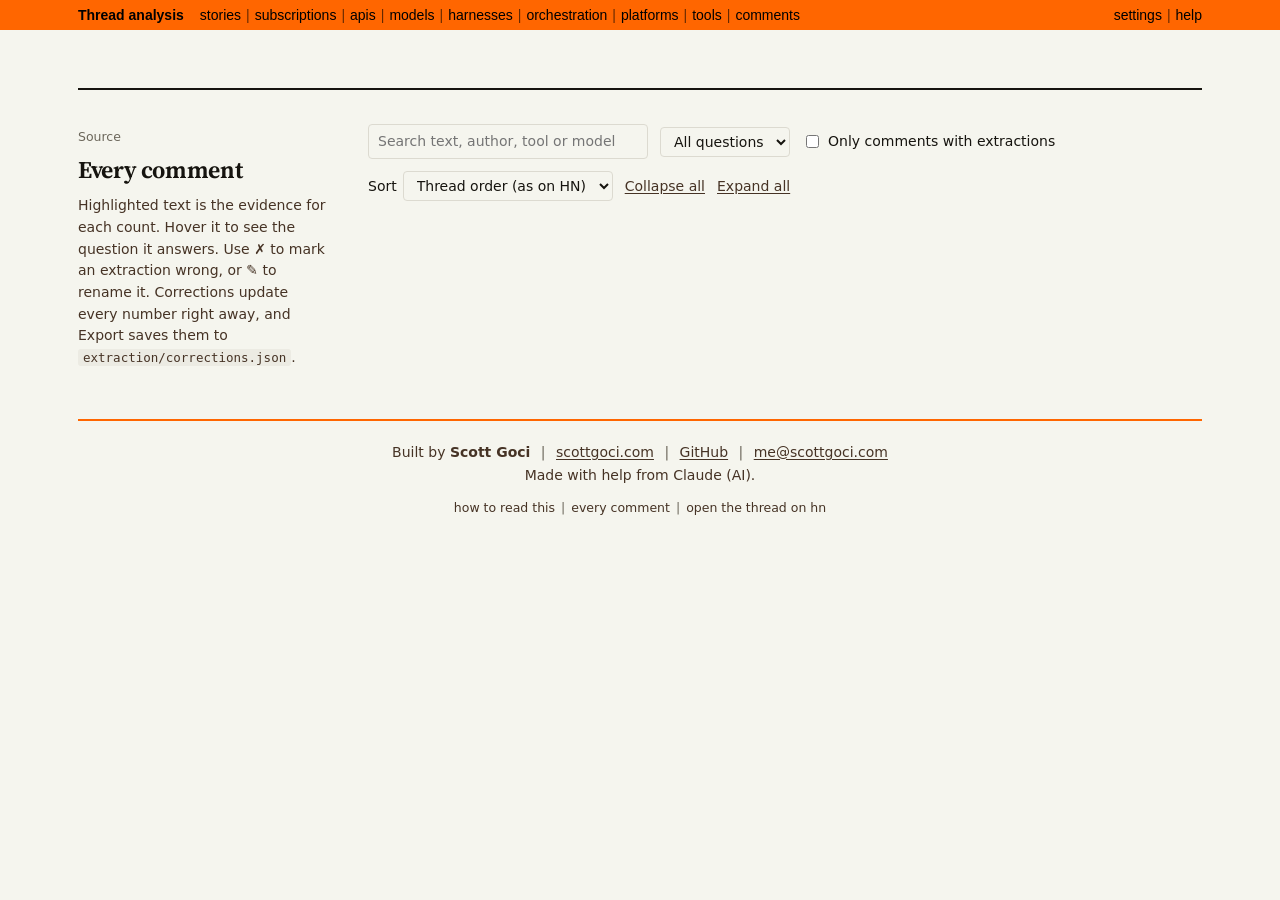
==== report/index.html @ c55fa1c8 "Ask HN agentic setup analysis: extraction pipeline and report site Parser, extraction passes with va" ====
<!DOCTYPE html>
<html lang="en">
<head>
<meta charset="utf-8">
<meta name="viewport" content="width=device-width, initial-scale=1">
<title>Ask HN: What's your AI agentic setup? Answers, analyzed</title>
<meta name="description" content="What Hacker News developers actually use for AI coding: subscriptions, APIs and models, harnesses like Claude Code and Codex, orchestration and platforms. Every count links back to the comment it came from.">
<meta name="author" content="Scott Goci">
<meta property="og:type" content="article">
<meta property="og:title" content="Ask HN: What's your AI agentic setup? Answers, analyzed">
<meta property="og:description" content="Subscriptions, models, harnesses, orchestration and platforms from the Nov 2026 Ask HN thread, grouped and counted, with every number traceable to a quote.">
<meta name="twitter:card" content="summary">
<meta name="twitter:title" content="Ask HN: What's your AI agentic setup? Answers, analyzed">
<meta name="twitter:description" content="Subscriptions, models, harnesses, orchestration and platforms from the Nov 2026 Ask HN thread, grouped and counted.">
<!--site-url-->
<link rel="icon" href="data:image/svg+xml,%3Csvg xmlns='http://www.w3.org/2000/svg' viewBox='0 0 16 16'%3E%3Crect width='16' height='16' fill='%23ff6600'/%3E%3Ctext x='8' y='12.5' font-family='Verdana' font-size='11' font-weight='bold' fill='white' text-anchor='middle'%3EA%3C/text%3E%3C/svg%3E">
<link rel="preconnect" href="https://fonts.googleapis.com">
<link rel="preconnect" href="https://fonts.gstatic.com" crossorigin>
<link rel="stylesheet" href="https://fonts.googleapis.com/css2?family=Source+Serif+4:ital,opsz,wght@0,8..60,400..700;1,8..60,400..700&display=swap">
<link rel="stylesheet" href="styles.css">
<script>if (localStorage.getItem("hn-report-theme") === "dark") document.documentElement.dataset.theme = "dark";</script>
</head>
<body>
<div class="topbar">
<div class="band"><div class="wrap">
  <a class="brand" href="#top"><b>Thread analysis</b></a>
  <nav>
    <a href="#q-stories">stories</a><span class="pipe">|</span><a href="#q-subscription">subscriptions</a><span class="pipe">|</span><a href="#q-api_or_model">apis</a><span class="pipe">|</span><a href="#q-models">models</a><span class="pipe">|</span><a href="#q-harness">harnesses</a><span class="pipe">|</span><a href="#q-orchestration">orchestration</a><span class="pipe">|</span><a href="#q-platform">platforms</a><span class="pipe">|</span><a href="#tools">tools</a><span class="pipe">|</span><a href="#comments">comments</a>
  </nav>
  <span class="band-right"><button class="bandbtn" data-dialog="settings" id="settingsBtn">settings</button><span class="pipe">|</span><button class="bandbtn" data-dialog="help">help</button></span>
</div></div>
</div>

<dialog class="panel" id="dlg-settings" aria-labelledby="settingsTitle">
  <header><h2 id="settingsTitle">Settings</h2><button class="x" data-close aria-label="Close">×</button></header>
  <section>
    <h3>What to count</h3>
    <p class="hint2">Each mention has a status based on the commenter's wording. Every number on the page counts the statuses you pick here.</p>
    <div class="filters" id="filters">
      <button class="fchip" data-stance="uses" aria-pressed="true" title="Part of their setup today (“I use…”, “my daily driver is…”)">current use <span class="k"></span></button>
      <button class="fchip" data-stance="tried" aria-pressed="false" title="Used before or experimenting (“I tried…”, “used to use…”, “moved on from…”)">tried <span class="k"></span></button>
      <button class="fchip" data-stance="rejected" aria-pressed="false" title="Explicitly stopped or refuses (“cancelled”, “dropped”, “won't touch”)">stopped <span class="k"></span></button>
      <button class="fchip" data-stance="planned" aria-pressed="false" title="Intends to try or switch to it">planned <span class="k"></span></button>
    </div>
  </section>
  <section>
    <h3>Dead and flagged comments</h3>
    <p class="hint2">HN marks some comments dead or flagged, often spam or brand-new accounts.</p>
    <button class="fchip" data-dead aria-pressed="true">include them in every count <span class="k"></span></button>
  </section>
  <section>
    <h3>Appearance</h3>
    <div class="seg2"><button class="fopt" data-theme-set="light" aria-pressed="true">Light</button><button class="fopt" data-theme-set="dark" aria-pressed="false">Dark</button></div>
  </section>
  <section data-editor-only>
    <h3>Your corrections</h3>
    <p class="hint2" id="corrHint">Use ✗ on any extraction to mark it wrong, or ✎ to rename it. Corrections are saved in this browser.</p>
    <span class="corr" id="corr"></span>
  </section>
  <footer><button class="linkbtn" data-reset-settings>Reset to defaults</button></footer>
</dialog>

<dialog class="panel wide" id="dlg-help" aria-labelledby="helpTitle">
  <header><h2 id="helpTitle">How to read this</h2><button class="x" data-close aria-label="Close">×</button></header>
  <section><h3>What this is</h3>
    <p>An analysis of every comment in the Ask HN thread “What's your current AI agentic setup?”. Almost nobody followed the question format, so an LLM read each comment and pulled out the tools, models and plans people mentioned. Every extraction keeps the verbatim quote it's based on, and every number links back to those quotes.</p>
    <p class="by">Built by Scott Goci (<a data-utm href="https://scottgoci.com" target="_blank" rel="noopener">scottgoci.com</a>, <a href="https://github.com/scouttyg" target="_blank" rel="noopener">GitHub</a>, <a href="mailto:me@scottgoci.com">me@scottgoci.com</a>), with help from Claude (AI).</p></section>
  <section><h3>Charts</h3>
    <p>Every chart counts people, once each, however many comments they wrote. A top-level row's percentage is its share of everyone who described a setup (shown at the top of each question). An indented row's percentage is its share of the row above it, and “No further detail” is everyone who didn't say more. Click ▸ to expand a row, or click its name to read every quote behind it.</p></section>
  <section><h3>Current use, tried, stopped, planned</h3>
    <p>Each mention got a status from the commenter's wording: “I use” is current, “I tried” or “moved on from” is tried, “cancelled” or “dropped” is stopped, and “going to try” is planned. By default the page counts current use only; change that in <button class="linkbtn" data-dialog="settings">settings</button>. The line between tried and stopped is fuzzy, so you can count several together.</p></section>
  <section><h3>Quotes</h3>
    <p>Quotes are the commenter's own words, lightly edited for reading: <b>[brackets]</b> mark words an editor added for context, and <b>…</b> marks cuts. “context” shows the surrounding part of the comment, and “on hn” opens the original.</p></section>
  <section><h3>Tools, licenses and pricing</h3>
    <p>Tool descriptions, links, licenses and pricing were researched from each tool's website, GitHub repo and license file. GitHub stars are fetched live. Licenses read from GitHub are exact; pricing and some categorisations are judgment calls, and the uncertain ones say so.</p></section>
  <section data-issues hidden><h3>Spotted a mistake?</h3>
    <p>Extractions were made by an LLM and checked against the comments, but some calls are judgment calls. <a href="#" target="_blank" rel="noopener">Report it here</a>.</p></section>
  <section data-editor-only><h3>Fixing mistakes</h3>
    <p>Hover any highlighted text to see what was extracted from it. Use ✗ to mark an extraction wrong or ✎ to rename it; every number updates immediately. Export your corrections from <button class="linkbtn" data-dialog="settings">settings</button> to make them permanent.</p></section>
  <section><h3>Keyboard</h3>
    <p><b>Esc</b> closes any panel or dialog. Tabs, rows and buttons are all reachable with <b>Tab</b>.</p></section>
</dialog>

<header class="top" id="top"><div class="wrap">
  <h1 id="title"></h1>
  <p class="meta" id="meta"></p>
</div></header>

<main class="wrap">
  <div id="sections"></div>
  <section class="q" id="comments">
    <header class="q-side">
      <span class="qn">Source</span>
      <h2>Every comment</h2>
      <p class="ask">Highlighted text is the evidence for each count. Hover it to see the question it answers.<span data-editor-only> Use ✗ to mark an extraction wrong, or ✎ to rename it. Corrections update every number right away, and Export saves them to <code>extraction/corrections.json</code>.</span></p>
    </header>
    <div class="q-main">
      <div class="browser-tools">
        <input type="search" id="q" placeholder="Search text, author, tool or model">
        <select id="catFilter"><option value="">All questions</option></select>
        <label class="chk"><input type="checkbox" id="onlyAns"> Only comments with extractions</label>
        <label class="chk">Sort
          <select id="sortBy">
            <option value="thread">Thread order (as on HN)</option>
            <option value="replies">Most replies</option>
            <option value="newest">Newest</option>
            <option value="oldest">Oldest</option>
            <option value="extractions">Most extractions</option>
          </select></label>
        <span id="threadBtns"><button class="linkbtn" id="collapseAll">Collapse all</button> <button class="linkbtn" id="expandAll">Expand all</button></span>
        <span class="sub" id="shown"></span>
      </div>
      <div class="legend" id="legend"></div>
      <div id="list"></div>
    </div>
  </section>
  <footer>
    <p class="credit">Built by <b>Scott Goci</b> <span class="pipe">|</span> <a data-utm href="https://scottgoci.com" target="_blank" rel="noopener">scottgoci.com</a> <span class="pipe">|</span> <a href="https://github.com/scouttyg" target="_blank" rel="noopener">GitHub</a> <span class="pipe">|</span> <a href="mailto:me@scottgoci.com">me@scottgoci.com</a><br>Made with help from Claude (AI).</p>
    <p class="flinks"><button class="linkbtn" data-howto>how to read this</button><span class="pipe">|</span><a href="#comments">every comment</a><span class="pipe">|</span><a id="footThread" href="#">open the thread on hn</a></p>
  </footer>
</main>

<div class="drawer-bg" id="drawerBg"></div>
<aside class="drawer" id="drawer" aria-hidden="true">
  <button class="close" id="drawerClose" aria-label="Close">×</button>
  <header><h2 id="dTitle"></h2><div class="sub" id="dSub"></div></header>
  <div class="body" id="dBody"></div>
</aside>
<div id="tip"></div>

<script src="data.js"></script>
<script src="app.js"></script>
</body>
</html>
---- report/styles.css ----
/* Thread analysis report.
   Header: Hacker News conventions (orange band, lowercase pipe-separated nav, Verdana).
   Body: Y Combinator's own system — beige paper, warm ink, brown secondary text, YC orange, Avenir + Source Serif 4.
   Rule of the page: people's words are set in serif, the analysis in sans. Orange marks data bars only. */
:root {
  color-scheme: light;
  --paper: #f5f5ee;            /* YC beige-light */
  --paper-2: #ecebe3;          /* hover, wells */
  --chrome: #e6e4dc;           /* YC beige-medium: header + sticky bar */
  --rule: #dcdad0;
  --grid: #e7e7e0;             /* YC beige */
  --ink: #16140f;              /* YC ink */
  --ink-2: #463325;            /* YC brown, secondary text */
  --muted: #6b665a;            /* YC warm grey, deepened to 4.5:1 on paper and chrome */
  --hn: #ff6600;               /* HN band only */
  --bar: #e85d10;              /* YC orange a step deeper: 3.2:1 on paper */
  --bar-sub: #f6bf9c;          /* child bars: same hue, lighter step */
  --wash: #e85d1014;
  /* question identity: best all-pairs separation of the tested sets (worst CVD ΔE 6.1, teal↔pink),
     so every highlight also carries a distinct underline style (see mark[data-cat] below) */
  --cat-subscription: #2a78d6;
  --cat-api_or_model: #1baf7a;
  --cat-harness: #eda100;
  --cat-orchestration: #4b4b4b;
  --cat-platform: #e87ba4;
  --cat-no_ai: #8a8575;
  --mark-alpha: 24%;
  --bad: #c4302b;
  --focus: #2a78d6;

  --f: "Avenir Next", Avenir, ui-sans-serif, system-ui, -apple-system, "Segoe UI", sans-serif;
  --f-serif: "Source Serif 4", Georgia, serif;
  --f-hn: Verdana, Geneva, Tahoma, sans-serif;
  --s-xs: 12.5px; --s-sm: 14px; --s-md: 15px; --s-lg: 18px; --s-xl: 24px; --s-xxl: 40px;
  --col-side: 250px;
}
/* dark mode is opt-in via the toggle in the orange bar (not the OS setting) */
:root[data-theme="dark"] {
  & {
    color-scheme: dark;
    /* neutral greys: the warm tint read as brown in dark mode; orange stays the only warm colour */
    --paper: #18181a; --paper-2: #222225; --chrome: #0f0f10; --rule: #333336; --grid: #2a2a2d;
    --ink: #f2f2f0; --ink-2: #c8c8c4; --muted: #9a9a96;
    --bar: #ff7a1f; --bar-sub: #8c4718; --wash: #ff7a1f1f;
    --cat-subscription: #3987e5; --cat-api_or_model: #199e70; --cat-harness: #c98500;
    --cat-orchestration: #b4b4ae; --cat-platform: #d55181;
    --mark-alpha: 32%; --bad: #e66767; --focus: #6aa5ee;
  }
}

* { box-sizing: border-box; }
html, body { overflow-x: clip; }   /* the off-screen side panel must never widen the page */
html { scroll-padding-top: calc(var(--controls-h, 90px) + 12px); }
body { margin: 0; background: var(--paper); color: var(--ink); font: var(--s-md)/1.6 var(--f); font-variant-numeric: tabular-nums; }
a { color: inherit; text-underline-offset: 2px; }
button { font: inherit; color: inherit; }
:focus-visible { outline: 2px solid var(--focus); outline-offset: 2px; border-radius: 3px; }
.wrap { max-width: 1180px; margin: 0 auto; padding: 0 28px; }
.sub { color: var(--muted); font-weight: 400; }
.linkbtn { background: none; border: 0; padding: 0; cursor: pointer; color: var(--ink-2); text-decoration: underline; text-underline-offset: 2px; font-size: var(--s-sm); }
.linkbtn:hover { color: var(--ink); }
code { font-size: var(--s-xs); background: var(--paper-2); padding: 1px 5px; border-radius: 3px; }
.dot { width: 8px; height: 8px; border-radius: 50%; flex: none; display: inline-block; }
.badge { font-size: 11px; border: 1px solid var(--rule); border-radius: 3px; padding: 0 5px; color: var(--ink-2); white-space: nowrap; }
.badge.bad { border-color: color-mix(in srgb, var(--bad) 45%, transparent); color: var(--bad); }
@media (prefers-reduced-motion: reduce) { * { transition: none !important; animation: none !important; } }

/* ---------- band + header ---------- */
/* pinned top bar: orange nav band (HN's convention: bold name, lowercase links split by pipes) + filter row */
.topbar { position: sticky; top: 0; z-index: 20; }
.band { background: var(--hn); color: #000; font-size: var(--s-sm); }
.band .wrap { display: flex; gap: 6px 16px; align-items: baseline; flex-wrap: wrap; padding-top: 4px; padding-bottom: 4px; }
.band .brand { color: #000; text-decoration: none; }
.band nav a { color: #000; text-decoration: none; }
.band nav a:hover { text-decoration: underline; }
.band .pipe { margin: 0 5px; color: #000; opacity: .6; }
header.top { padding: 28px 0 22px; }
header.top h1 { font-size: var(--s-xxl); line-height: 1.15; margin: 0 0 8px; font-weight: 700; letter-spacing: -.01em; max-width: 24ch; }
header.top h1 a { text-decoration: none; }
header.top h1 a:hover { text-decoration: underline; text-decoration-thickness: 2px; }
.meta { margin: 0; color: var(--muted); font-size: var(--s-sm); }
.meta .pipe { margin: 0 4px; }

/* ---------- sticky controls ---------- */
.controls { background: var(--chrome); border-bottom: 1px solid var(--rule); }
.controls > .wrap { display: flex; gap: 10px 16px; align-items: center; flex-wrap: wrap; padding-top: 7px; padding-bottom: 7px; }
.filters { display: flex; gap: 6px; align-items: center; flex-wrap: wrap; }
.flabel { color: var(--muted); font-size: var(--s-sm); margin-right: 2px; }
.fsep { width: 1px; height: 18px; background: var(--rule); margin: 0 6px; }
.fchip { display: inline-flex; align-items: center; gap: 6px; border: 1px solid var(--rule); background: transparent;
  border-radius: 4px; padding: 2px 9px 2px 7px; font-size: var(--s-sm); cursor: pointer; color: var(--ink-2); }
.fchip::before { content: ""; width: 11px; height: 11px; border-radius: 2px; border: 1.5px solid var(--muted); flex: none; }
.fchip { background: var(--paper); }
.fchip[aria-pressed="true"] { color: var(--ink); border-color: var(--ink-2); background: var(--paper); }
.fchip[aria-pressed="true"]::before { background: var(--ink); border-color: var(--ink); box-shadow: inset 0 0 0 2px var(--paper); }
.fchip .k { color: var(--muted); font-size: var(--s-xs); }
.fchip + .linkbtn { margin-left: 6px; }
.corr { color: var(--ink-2); font-size: var(--s-sm); }
.corr button { background: none; border: 0; padding: 0; cursor: pointer; text-decoration: underline; color: var(--ink-2); }
.howto { display: none; border-top: 1px solid var(--rule); font-size: var(--s-sm); color: var(--ink-2); }
.howto.open { display: block; }
.howto .wrap { display: grid; grid-template-columns: repeat(3, minmax(0, 1fr)); gap: 28px; padding-top: 14px; padding-bottom: 16px; }
.howto b { color: var(--ink); }
.howto p { margin: 4px 0 0; max-width: 46ch; }

/* ---------- hero: the typical setup ---------- */
.hero { padding: 26px 0 8px; }
.lede { font-size: var(--s-lg); margin: 0 0 16px; color: var(--ink-2); }
.lede b { color: var(--ink); }
.lede .inline { all: unset; cursor: pointer; color: var(--ink); text-decoration: underline; text-underline-offset: 3px; text-decoration-color: var(--muted); }
.lede .inline:hover { text-decoration-color: var(--ink); }
.lede .inline:focus-visible { outline: 2px solid var(--focus); }
.stack { display: grid; grid-template-columns: repeat(5, minmax(0, 1fr)); border-top: 2px solid var(--ink); border-bottom: 1px solid var(--rule); margin-bottom: 26px; }
.stack .cell { padding: 14px 18px 16px 0; }
.hero .insights { margin-left: calc(var(--col-side) + 40px); }
.stack .cell + .cell { padding-left: 18px; border-left: 1px solid var(--rule); }
.qn { display: inline-flex; align-items: center; gap: 7px; font-size: var(--s-xs); color: var(--muted); }
.stack .top { all: unset; cursor: pointer; display: block; font-size: var(--s-xl); font-weight: 700; line-height: 1.2; margin: 6px 0 8px; white-space: nowrap; overflow: hidden; text-overflow: ellipsis; max-width: 100%; }
.stack .top:hover { text-decoration: underline; }
.stack .top:focus-visible { outline: 2px solid var(--focus); }
.share { display: grid; grid-template-columns: 1fr auto auto; gap: 8px; align-items: center; font-size: var(--s-sm); }
.share .meter { height: 8px; background: var(--grid); border-radius: 0 4px 4px 0; overflow: hidden; }
.share .meter i { display: block; height: 100%; background: var(--bar); border-radius: 0 4px 4px 0; }
.share .num { font-weight: 700; }
.runners { list-style: none; margin: 10px 0 0; padding: 0; font-size: var(--s-sm); color: var(--ink-2); }
.runners li { display: flex; justify-content: space-between; gap: 8px; }
.runners li span { color: var(--muted); }
.runners li.none button { color: var(--muted); }
.runners button { all: unset; cursor: pointer; overflow: hidden; text-overflow: ellipsis; white-space: nowrap; }
.runners button:hover { text-decoration: underline; color: var(--ink); }

/* ---------- question bands: side column + main column ---------- */
section.q { display: grid; grid-template-columns: var(--col-side) minmax(0, 1fr); gap: 40px; padding: 34px 0 40px; border-top: 2px solid var(--ink); }
.q-side { position: sticky; top: calc(var(--controls-h, 110px) + 20px); align-self: start; }
.q-side h2 { font-size: var(--s-xl); line-height: 1.2; margin: 8px 0 10px; font-weight: 700; }
.q-side .ask { margin: 0; font-size: var(--s-sm); color: var(--ink-2); line-height: 1.55; }
.reach { margin-top: 18px; padding-top: 12px; border-top: 1px solid var(--rule); font-size: var(--s-sm); }
.reach-n b { font-size: var(--s-lg); }
.reach .meter { display: block; height: 6px; background: var(--grid); border-radius: 0 3px 3px 0; margin: 6px 0; overflow: hidden; }
.reach .meter i { display: block; height: 100%; background: var(--bar); border-radius: 0 3px 3px 0; }
.reach-note { font-size: var(--s-xs); color: var(--muted); line-height: 1.5; }
.grid2 { display: grid; grid-template-columns: minmax(0, 1fr) minmax(0, 1fr); gap: 40px; margin-top: 28px; }
.grid1 { margin-top: 28px; max-width: 620px; }
.block + .block { margin-top: 32px; }
h3 { font-size: var(--s-md); font-weight: 700; margin: 0 0 10px; }
.note { font-size: var(--s-xs); color: var(--muted); margin: -6px 0 10px; }

/* insight rows: number | label | sentence, fixed columns so everything aligns */
.insights { border-top: 1px solid var(--rule); }
.ins { display: grid; grid-template-columns: 96px 180px minmax(0, 1fr); column-gap: 20px; align-items: baseline;
  padding: 13px 0; border-bottom: 1px solid var(--rule); }
.ins .in-n { display: flex; flex-direction: column; align-items: flex-end; white-space: nowrap; }
.ins .in-n .big { font-size: var(--s-xl); font-weight: 700; line-height: 1; }
.ins .in-n .of { font-size: 11px; color: var(--muted); margin-top: 4px; }
.ins .in-l { font-size: var(--s-sm); line-height: 1.4; font-weight: 700; }
.ins .in-t { font-size: var(--s-sm); line-height: 1.6; color: var(--ink-2); max-width: 62ch; }
.ins .in-t strong { color: var(--ink); }

/* the one chart: tree of people, value at the bar tip */
.tree { display: grid; }
.trow { display: grid; grid-template-columns: 22px 18px minmax(96px, 170px) minmax(0, 1fr); column-gap: 8px; align-items: center; min-height: 27px; }
.trow .rk { color: var(--muted); font-size: var(--s-xs); text-align: right; }
.trow .tg { all: unset; cursor: pointer; width: 18px; height: 20px; display: grid; place-items: center; color: var(--ink-2); border-radius: 3px; font: 11px/1 var(--f-hn); }
.trow .tg:hover { background: var(--paper-2); color: var(--ink); }
.trow .tg[data-open-now="1"] { transform: rotate(90deg); }
.trow .tg:focus-visible { outline: 2px solid var(--focus); }
.trow .tl { all: unset; cursor: pointer; font-size: var(--s-sm); white-space: nowrap; overflow: hidden; text-overflow: ellipsis; padding-left: calc(var(--d) * 14px); }
.trow .tl:hover { text-decoration: underline; }
.trow .tl:focus-visible { outline: 2px solid var(--focus); }
.trow.l0 .tl { font-weight: 700; }
.trow:not(.l0) .tl { color: var(--ink-2); }
.trow.rem .tl, .trow.muted .tl { color: var(--muted); }
.trow .tb { display: flex; align-items: center; gap: 8px; min-width: 0; }
.trow .tb i { transform-origin: left center; display: block; height: 12px; background: var(--bar); border-radius: 0 3px 3px 0; min-width: 2px; flex: none; max-width: calc(100% - 82px); }
.trow:not(.l0) .tb i { background: var(--bar-sub); height: 8px; }
.trow.rem .tb i, .trow.muted .tb i { background: var(--grid); }
.trow .tv { font-size: var(--s-sm); white-space: nowrap; color: var(--ink); }
.trow .tv small { font-size: var(--s-xs); color: var(--muted); margin-left: 6px; }
.trow:not(.l0) .tv { color: var(--ink-2); }
.trow.sel { background: var(--wash); }
.trow.sel .tl { color: var(--ink); text-decoration: underline; }
.trow.more .tl { color: var(--muted); text-decoration: underline; font-weight: 400; }
.tree-foot { margin-top: 6px; }

/* quotes */
.quotes-wrap { margin-top: 34px; }
.quotes { list-style: none; padding: 0; margin: 0; display: grid; grid-template-columns: 1fr 1fr; gap: 12px 32px; }
.quotes li { font-size: var(--s-sm); padding-left: 12px; border-left: 2px solid var(--rule); color: var(--ink-2); }
.quotes blockquote { margin: 2px 0 4px; color: var(--ink); font-size: var(--s-sm); line-height: 1.55; }
.quotes .who { color: var(--muted); font-size: var(--s-xs); }
.quotes .who .pipe { margin: 0 6px; }
.quotes .who a, .quotes .who .linkbtn { color: var(--muted); font-size: var(--s-xs); text-decoration: none; }
.quotes .who a:hover, .quotes .who .linkbtn:hover { text-decoration: underline; color: var(--ink); }
.quotes .qctx { margin-top: 8px; padding: 8px 10px; background: var(--paper-2); border-radius: 3px; font-size: var(--s-xs); line-height: 1.65; white-space: pre-wrap; overflow-wrap: anywhere; color: var(--ink-2); }
.quotes .qctx mark { color: var(--ink); }
.quotes .qctx-links { margin-top: 4px; }
.quotes-wrap h3 .sub { font-size: var(--s-sm); margin-left: 6px; }
.quotes-wrap .note { margin: -6px 0 10px; }
.quotes-wrap .tree-foot + h3, .quotes-wrap .quotes + h3 { margin-top: 30px; }
.quotes-wrap > .hint { display: none; }

/* ---------- comment list ---------- */
.browser-tools { display: flex; gap: 12px; flex-wrap: wrap; align-items: center; margin-bottom: 12px; font-size: var(--s-sm); }
.browser-tools input[type=search], .browser-tools select { font: inherit; padding: 5px 9px; border: 1px solid var(--rule); border-radius: 4px; background: var(--paper); color: var(--ink); }
.browser-tools input[type=search] { min-width: 280px; }
.chk { display: inline-flex; gap: 6px; align-items: center; cursor: pointer; }
.legend { display: flex; gap: 16px; flex-wrap: wrap; font-size: var(--s-xs); color: var(--ink-2); margin-bottom: 6px; }
.legend span { display: inline-flex; gap: 6px; align-items: center; }
.comment { border-top: 1px solid var(--rule); padding: 14px 0 14px calc(var(--depth, 0) * 20px); }
.comment .head { font-size: var(--s-xs); color: var(--muted); }
.comment .head .author { color: var(--ink-2); font-weight: 700; }
.comment .head a { color: var(--muted); text-decoration: none; }
.comment .head a:hover { text-decoration: underline; }
.comment .head .pipe, .quotes .who .pipe, .flinks .pipe { margin: 0 6px; }
.comment .head .badge { margin-left: 6px; }
.comment .ctext { white-space: pre-wrap; overflow-wrap: anywhere; margin: 6px 0 8px; font-size: var(--s-sm); line-height: 1.65; max-width: 78ch; }
.comment.excluded .ctext { color: var(--muted); }
.comment .csum { font-size: var(--s-xs); color: var(--ink-2); margin-bottom: 8px; max-width: 78ch; }
.comment .csum b { color: var(--ink); }
.reply-to { font-size: var(--s-xs); color: var(--muted); }
.ctog { background: none; border: 0; padding: 0; cursor: pointer; color: var(--muted); font-size: var(--s-xs); font-family: var(--f); }
.ctog:hover { color: var(--ink); text-decoration: underline; }
.comment.is-collapsed .ctext, .comment.is-collapsed .csum, .comment.is-collapsed .xchips { display: none; }
.comment.is-collapsed { padding-bottom: 8px; }
.comment.is-collapsed .head .author { color: var(--muted); }
#threadBtns { display: inline-flex; gap: 12px; }
#threadBtns[hidden] { display: none; }

mark { color: inherit; background: color-mix(in srgb, var(--c, var(--bar)) var(--mark-alpha), transparent);
  border-bottom: 2px solid var(--c, var(--bar)); padding: 0 1px; cursor: help; }
mark.flash { outline: 2px solid var(--c); outline-offset: 1px; }

/* extracted-item cards */
.xchips { display: flex; flex-wrap: wrap; gap: 6px; }
.xchip { display: inline-grid; grid-template-columns: 1fr auto; column-gap: 8px; align-items: start; font-size: var(--s-xs);
  border: 1px solid var(--rule); border-left: 3px solid var(--c); border-radius: 3px; padding: 4px 4px 4px 8px; background: var(--paper); max-width: 100%; }
.xchip .main { cursor: pointer; min-width: 0; }
.xchip .line1 { display: flex; gap: 6px; align-items: baseline; flex-wrap: wrap; }
.xchip .cat { color: var(--muted); font-size: 11px; }
.xchip .nm { font-weight: 700; font-size: var(--s-xs); }
.xchip .facetline { color: var(--ink-2); display: flex; flex-wrap: wrap; gap: 2px 10px; margin-top: 1px; }
.xchip .facetline span b { color: var(--muted); font-weight: 400; }
.xchip .st { font-size: 11px; color: var(--muted); border: 1px solid var(--rule); border-radius: 3px; padding: 0 4px; }
.xchip.wrong { opacity: .55; }
.xchip.wrong .nm { text-decoration: line-through; }
.xchip.renamed .nm::after { content: " ✎"; color: var(--muted); font-weight: 400; }
.xchip .acts { display: inline-flex; }
.xchip .acts button { background: none; border: 0; cursor: pointer; padding: 0 5px; color: var(--muted); border-radius: 3px; font-size: 12px; line-height: 20px; }
.xchip .acts button:hover { background: var(--paper-2); color: var(--ink); }

/* ---------- side panel ---------- */
.drawer-bg { position: fixed; inset: 0; background: #0005; z-index: 40; display: none; }
.drawer-bg.open { display: block; }
.drawer { position: fixed; top: 0; right: 0; bottom: 0; width: min(800px, 100vw); background: var(--paper);
  border-left: 1px solid var(--rule); z-index: 41; transform: translateX(100%); transition: transform .22s cubic-bezier(.2,.8,.2,1);
  display: flex; flex-direction: column; }
.drawer.open { transform: none; }
.drawer > header { padding: 18px 24px 12px; border-bottom: 2px solid var(--ink); }
.drawer > header h2 { margin: 0; font-size: var(--s-xl); padding-right: 30px; }
.drawer > header .sub { font-size: var(--s-xs); margin-top: 2px; }
.drawer .close { position: absolute; top: 12px; right: 16px; background: none; border: 0; font-size: 24px; cursor: pointer; color: var(--ink-2); }
.drawer .body { overflow: auto; padding: 0 24px 40px; }
.about { border-bottom: 1px solid var(--rule); padding: 14px 0; font-size: var(--s-sm); }
.about .desc { margin: 0 0 8px; max-width: 70ch; }
.about .links { display: flex; gap: 14px; flex-wrap: wrap; align-items: center; font-size: var(--s-xs); color: var(--ink-2); }
.about .lowconf { color: var(--muted); font-size: var(--s-xs); margin-top: 6px; }
.dtrees { display: grid; grid-template-columns: 1fr 1fr; gap: 20px 32px; padding: 16px 0; border-bottom: 1px solid var(--rule); }
.dtrees h3 { font-size: var(--s-sm); margin-bottom: 6px; }
.dtrees .trow { grid-template-columns: 20px 18px minmax(80px, 150px) minmax(0, 1fr); min-height: 24px; }
.dfilter { font-size: var(--s-xs); padding: 10px 0; color: var(--ink-2); border-bottom: 1px solid var(--rule); }
.person { border-top: 1px solid var(--rule); padding: 14px 0; }
.person:first-of-type { border-top: 0; }
.person .who { font-weight: 700; font-size: var(--s-sm); }
.ev { margin: 8px 0 0; }
.ev .ctx { white-space: pre-wrap; overflow-wrap: anywhere; font-size: var(--s-sm); line-height: 1.65; color: var(--ink-2); margin: 6px 0; max-width: 78ch; }
.ev .ctx mark { color: var(--ink); }
.ev .links { font-size: var(--s-xs); color: var(--muted); display: flex; gap: 12px; flex-wrap: wrap; align-items: center; }

/* ---------- tooltip ---------- */
#tip { position: fixed; pointer-events: none; z-index: 60; background: var(--paper); color: var(--ink);
  border: 1px solid var(--ink-2); border-radius: 4px; padding: 8px 10px; font-size: var(--s-xs); line-height: 1.5; box-shadow: 0 4px 16px #0002; display: none; max-width: 320px; }
#tip .t { font-weight: 700; font-size: var(--s-sm); margin-bottom: 2px; }
#tip .r { color: var(--ink-2); }
#tip.wide { max-width: 380px; padding: 10px 12px; }
#tip .mt + .mt { border-top: 1px solid var(--rule); margin-top: 8px; padding-top: 8px; }
#tip .mq { display: flex; align-items: center; gap: 6px; }
#tip .mqa { margin: 2px 0 6px; }
#tip dl { display: grid; grid-template-columns: max-content 1fr; gap: 2px 10px; margin: 4px 0 0; }
#tip dt { color: var(--muted); } #tip dd { margin: 0; }

footer { color: var(--muted); font-size: var(--s-xs); padding: 14px 0 60px; border-top: 2px solid var(--hn); text-align: center; margin-top: 10px; }
footer p { margin: 6px 0; }
.flinks a, .flinks .linkbtn { color: var(--ink-2); text-decoration: none; font-size: var(--s-xs); }
.flinks a:hover, .flinks .linkbtn:hover { text-decoration: underline; }

/* ---------- narrow screens ---------- */
@media (max-width: 980px) {
  .stack { grid-template-columns: repeat(2, minmax(0, 1fr)); }
  .stack .cell + .cell { border-left: 0; padding-left: 0; }
  .stack .cell:nth-child(even) { padding-left: 18px; border-left: 1px solid var(--rule); }
  section.q { grid-template-columns: minmax(0, 1fr); gap: 14px; }
  .hero .insights { margin-left: 0; }
  .q-side { position: static; }
  .grid2, .howto .wrap, .quotes, .dtrees { grid-template-columns: 1fr; }
}
@media (max-width: 640px) {
  .wrap { padding: 0 16px; }
  header.top h1 { font-size: 26px; }
  .stack { grid-template-columns: 1fr; }
  .stack .cell:nth-child(even) { padding-left: 0; border-left: 0; }
  .stack .cell + .cell { border-top: 1px solid var(--rule); }
  .ins { grid-template-columns: 72px minmax(0, 1fr); column-gap: 12px; row-gap: 4px; }
  .ins .in-n .big { font-size: var(--s-lg); }
  .ins .in-t { grid-column: 1 / -1; }
  .q-side { position: static; }
}

/* ---------- type roles: serif for people's words and headline figures ---------- */
.band { font-family: var(--f-hn); }
header.top h1, .q-side h2, .stack .top, .drawer > header h2 { font-family: var(--f-serif); font-weight: 650; letter-spacing: -.015em; }
header.top h1 { font-weight: 700; line-height: 1.08; }
.ins .in-n .big, .reach-n b, .lede b { font-family: var(--f-serif); font-weight: 650; }
.ins .in-n .big { font-size: 30px; }
.quotes blockquote, .comment .ctext, .ev .ctx, .quotes .qctx { font-family: var(--f-serif); }
.quotes blockquote { font-size: 16px; line-height: 1.5; }
.comment .ctext, .ev .ctx { font-size: 15.5px; line-height: 1.6; }
.quotes .qctx { font-size: 14px; }
.lede { font-family: var(--f-serif); font-size: 21px; line-height: 1.45; color: var(--ink); }
.lede .inline { font-family: inherit; }

.band .theme { margin-left: auto; background: none; border: 0; padding: 0; cursor: pointer; color: #000; font: inherit; font-family: var(--f-hn); }
.band .theme:hover { text-decoration: underline; }

/* ---------- motion ---------- */
:root { --ease-out: cubic-bezier(0.23, 1, 0.32, 1); --ease-drawer: cubic-bezier(0.32, 0.72, 0, 1); }
.share .meter i, .reach .meter i { transform-origin: left center; }
.drawer { transition: transform .3s var(--ease-drawer); }
.fchip { transition: transform .12s var(--ease-out), background-color .15s ease, border-color .15s ease; }
.fchip:active { transform: scale(0.97); }
.quotes .qctx, .ev .ctx { transition: opacity .2s var(--ease-out), transform .2s var(--ease-out); }
@starting-style { .quotes .qctx { opacity: 0; transform: translateY(-4px); } }
@media (prefers-reduced-motion: reduce) {
  .drawer { transition: opacity .2s ease; }
  .fchip:active { transform: none; }
  @starting-style { .quotes .qctx { transform: none; } }
}

/* stories */
.quotes.stories { gap: 22px 36px; }
.story { border-left-color: var(--bar) !important; }
.story .kind { font-size: var(--s-xs); color: var(--muted); }
.story .headline { font-family: var(--f-serif); font-size: 19px; line-height: 1.3; font-weight: 650; margin: 2px 0 4px; color: var(--ink); }
.story .sum { margin: 0 0 6px; font-size: var(--s-sm); color: var(--ink-2); }
.story blockquote { font-size: 15px; color: var(--ink); }

/* comment text formatting */
.ctext .hnq, .ctx .hnq, .qctx .hnq, .quotes blockquote .hnq { display: inline-block; color: var(--muted); border-left: 2px solid var(--rule); padding-left: 10px; font-style: italic; }
.ctext .li, .ctx .li, .qctx .li, .quotes blockquote .li { display: inline-block; padding-left: 1.4em; text-indent: -1.4em; }
.ctext .pgap, .ctx .pgap, .qctx .pgap, .quotes blockquote .pgap { display: block; height: .55em; }
a.ext { color: var(--ink-2); text-decoration: underline; text-decoration-color: var(--muted); text-underline-offset: 2px; overflow-wrap: anywhere; }
a.ext:hover { text-decoration-color: var(--ink); }
.tree.wide .trow { grid-template-columns: 22px 18px minmax(140px, 290px) minmax(60px, 1fr); }
.quotes blockquote { white-space: pre-wrap; overflow-wrap: anywhere; }
.quotes blockquote .ed { color: var(--ink-2); font-style: italic; }

/* secondary encoding for question highlights: one underline style per question */
mark[data-cat="subscription"]  { border-bottom-style: solid; }
mark[data-cat="api_or_model"]  { border-bottom-style: dashed; }
mark[data-cat="harness"]       { border-bottom: 4px double var(--c); }
mark[data-cat="orchestration"] { border-bottom-style: dotted; border-bottom-width: 3px; }
mark[data-cat="platform"]      { border-bottom: 0; text-decoration: underline wavy var(--c); text-decoration-thickness: 1.5px; text-underline-offset: 4px; }
mark.swatch { font-size: var(--s-xs); padding: 0 4px; cursor: default; }
.quotes .who-top { font-size: var(--s-xs); font-weight: 700; color: var(--ink-2); margin-bottom: 2px; }
.quotes .q1 + .q1 { margin-top: 10px; }

/* ---------- tool side panel ---------- */
.drawer > header .sub { font-size: var(--s-xs); color: var(--muted); margin-top: 4px; }
.drawer .dot-sep { margin: 0 2px; }
.dsec { padding: 16px 0; border-bottom: 1px solid var(--rule); }
.dsec h3 { font-size: var(--s-sm); margin: 0 0 8px; }
.profile .desc { font-size: 15px; line-height: 1.55; margin: 0 0 8px; max-width: 64ch; }
.profile .links { font-size: var(--s-xs); color: var(--muted); }
.profile .links a { color: var(--ink-2); }
.profile .links .pipe { margin: 0 6px; }
.profile .lowconf { font-size: var(--s-xs); color: var(--muted); margin: 6px 0 0; }
.usage { display: flex; gap: 22px; flex-wrap: wrap; font-size: var(--s-sm); color: var(--ink-2); }
.usage b { font-family: var(--f-serif); font-size: 22px; color: var(--ink); margin-right: 4px; }
.opinions { display: grid; grid-template-columns: 1fr 1fr; gap: 6px 28px; }
.opinions .mixed { grid-column: 1 / -1; }
.ops { list-style: none; margin: 0 0 6px; padding: 0; display: grid; gap: 12px; }
.ops li { border-left: 2px solid var(--rule); padding-left: 10px; }
.opinions > div:first-child .ops li { border-left-color: #1baf7a; }
.opinions > div:nth-child(2) .ops li { border-left-color: var(--bad); }
.ops .pt { display: block; font-size: var(--s-xs); font-weight: 700; color: var(--ink-2); }
.ops blockquote { margin: 2px 0 3px; font-family: var(--f-serif); font-size: 14.5px; line-height: 1.5; }
.ops blockquote .ed { color: var(--ink-2); font-style: italic; }
.ops .who { font-size: var(--s-xs); color: var(--muted); }
.ops .who .pipe { margin: 0 5px; } .ops .who a, .ops .who .linkbtn { color: var(--muted); font-size: var(--s-xs); text-decoration: none; }
.breakdowns { display: grid; gap: 18px; }
.breakdowns .trow { grid-template-columns: 20px 18px minmax(90px, 220px) minmax(0, 1fr); }
.mentions .heading { font-weight: 700; color: var(--ink); text-decoration: none; font-size: var(--s-sm); }
@media (max-width: 760px) { .opinions { grid-template-columns: 1fr; } }
/* hover card */
#tip.card { max-width: 340px; padding: 12px 14px; }
#tip .tc-name { font-family: var(--f-serif); font-size: 17px; font-weight: 650; }
#tip .tc-meta { color: var(--muted); font-size: var(--s-xs); margin-top: 1px; }
#tip .tc-desc { margin: 6px 0 8px; color: var(--ink-2); font-size: 13px; line-height: 1.45; }
#tip .tc-row { display: flex; gap: 12px; flex-wrap: wrap; font-size: var(--s-xs); color: var(--ink-2); margin-bottom: 4px; }
#tip .tc-row b { color: var(--ink); }
#tip .tc-row .pos { color: #13875f; } #tip .tc-row .neg { color: var(--bad); }
#tip .tc-foot { color: var(--muted); font-size: 11.5px; margin-top: 6px; }

/* ---------- tool index ---------- */
.tgrid { display: grid; grid-template-columns: repeat(auto-fill, minmax(220px, 1fr)); gap: 10px; }
.tcard { all: unset; box-sizing: border-box; cursor: pointer; display: flex; flex-direction: column; gap: 4px; padding: 12px 14px;
  border: 1px solid var(--rule); border-radius: 6px; background: var(--paper); transition: border-color .15s ease, background-color .15s ease; }
.tcard:focus-visible { outline: 2px solid var(--focus); }
@media (hover: hover) and (pointer: fine) { .tcard:hover { border-color: var(--ink-2); background: var(--paper-2); } }
.tcard .tc-top { display: flex; align-items: center; gap: 6px; font-size: 11.5px; color: var(--muted); }
.tcard .stars { margin-left: auto; }
.tcard .tc-name { font-family: var(--f-serif); font-size: 18px; font-weight: 650; line-height: 1.2; }
.tcard .tc-desc { font-size: 12.5px; color: var(--ink-2); line-height: 1.45; display: -webkit-box; -webkit-line-clamp: 3; -webkit-box-orient: vertical; overflow: hidden; }
.tcard .tc-stats, .tcard .tc-ops { display: flex; gap: 10px; flex-wrap: wrap; font-size: 12px; color: var(--ink-2); margin-top: auto; }
.tcard .tc-stats { padding-top: 6px; }
.tcard .tc-stats b { color: var(--ink); }
.tcard .tc-ops { margin-top: 0; }
.tcard .pos { color: #13875f; } .tcard .neg { color: var(--bad); }
.tcard .tc-tags { display: flex; gap: 4px; flex-wrap: wrap; }
.tcard .tc-tags .badge { font-size: 10.5px; }
.empty-tools { padding: 18px 0; }

/* ---------- tool index controls: tabs (navigation) / refine (filters) / bar (utilities) ---------- */
.ttabs { display: flex; gap: 20px; flex-wrap: nowrap; overflow-x: auto; scrollbar-width: none; border-bottom: 1px solid var(--rule); margin-bottom: 14px; }
.ttabs::-webkit-scrollbar { display: none; }
.ttab { white-space: nowrap; flex: none; }
.ttab { all: unset; cursor: pointer; white-space: nowrap; flex: none; padding: 6px 0 8px; font-size: var(--s-sm); color: var(--ink-2); border-bottom: 2px solid transparent; margin-bottom: -1px; }
.ttab .n { color: var(--muted); font-size: var(--s-xs); margin-left: 3px; }
.ttab:hover { color: var(--ink); }
.ttab[aria-current="true"] { color: var(--ink); font-weight: 700; border-bottom-color: var(--ink); }
.ttab:focus-visible { outline: 2px solid var(--focus); outline-offset: 2px; }
.refine { background: var(--paper-2); border-radius: 6px; padding: 10px 14px; margin-bottom: 14px; display: grid; gap: 4px; }
.frow { display: grid; grid-template-columns: 96px 1fr; gap: 10px; align-items: baseline; }
.flab { font-size: var(--s-xs); color: var(--muted); }
.fopts { display: flex; flex-wrap: wrap; gap: 2px 4px; }
.fopt { all: unset; cursor: pointer; font-size: var(--s-sm); color: var(--ink-2); padding: 2px 8px; border-radius: 999px; }
.fopt .n { color: var(--muted); font-size: 11.5px; margin-left: 2px; }
.fopt:hover { color: var(--ink); background: color-mix(in srgb, var(--ink) 6%, transparent); }
.fopt[aria-pressed="true"] { background: var(--ink); color: var(--paper); }
.fopt[aria-pressed="true"] .n { color: color-mix(in srgb, var(--paper) 70%, transparent); }
.fopt:focus-visible { outline: 2px solid var(--focus); }
.fdiv { font-size: var(--s-xs); color: var(--muted); border-top: 1px solid var(--rule); padding-top: 6px; margin-top: 4px; }
.tbar { display: flex; justify-content: space-between; align-items: center; gap: 10px; flex-wrap: wrap; margin-bottom: 12px; font-size: var(--s-sm); }
.tcount b { font-family: var(--f-serif); font-size: 18px; }
.tcount .linkbtn { margin-left: 8px; font-size: var(--s-xs); }
.tutil { display: flex; gap: 12px; align-items: center; color: var(--muted); font-size: var(--s-xs); }
.tutil select, .tutil input[type=search] { font: inherit; font-size: var(--s-sm); padding: 4px 8px; border: 1px solid var(--rule); border-radius: 4px; background: var(--paper); color: var(--ink); }
.tutil input[type=search] { width: 180px; }
.tkind { font-family: var(--f-serif); font-size: 19px; font-weight: 650; margin: 24px 0 10px; }
.tbar + .tkind { margin-top: 4px; }
@media (max-width: 640px) { .frow { grid-template-columns: 1fr; gap: 2px; } }
.tcard .tc-surf { font-size: 11.5px; color: var(--muted); }
.refine-hint { font-size: var(--s-xs); color: var(--muted); margin: -4px 0 12px; }
.tcard .tc-tags .badge { white-space: normal; overflow-wrap: anywhere; max-width: 100%; }
.tdesc { font-size: var(--s-sm); color: var(--ink-2); line-height: 1.55; max-width: 72ch; margin: 0 0 14px; }
.tdesc.small { font-size: 13px; margin: -4px 0 12px; }

/* ---------- band right side + settings/help dialogs ---------- */
.band .band-right { margin-left: auto; display: inline-flex; align-items: baseline; }
.bandbtn { background: none; border: 0; padding: 0; cursor: pointer; color: #000; font: inherit; font-family: var(--f-hn); }
.bandbtn:hover { text-decoration: underline; }
.bandbtn:focus-visible { outline: 2px solid #000; outline-offset: 2px; }
dialog.panel { border: 1px solid var(--rule); border-top: 3px solid var(--hn); border-radius: 6px; background: var(--paper); color: var(--ink);
  width: min(560px, calc(100vw - 32px)); max-height: calc(100vh - 64px); padding: 0; box-shadow: 0 12px 40px #0003; }
dialog.panel.wide { width: min(720px, calc(100vw - 32px)); }
dialog.panel::backdrop { background: #0005; }
dialog.panel > header { display: flex; justify-content: space-between; align-items: center; padding: 16px 22px 8px; position: sticky; top: 0; background: var(--paper); }
dialog.panel > header h2 { margin: 0; font-family: var(--f-serif); font-size: 22px; }
dialog.panel .x { background: none; border: 0; font-size: 24px; cursor: pointer; color: var(--ink-2); }
dialog.panel section { padding: 12px 22px; border-top: 1px solid var(--rule); }
dialog.panel section h3 { margin: 0 0 6px; font-size: var(--s-sm); }
dialog.panel section p { margin: 0; font-size: var(--s-sm); line-height: 1.6; color: var(--ink-2); max-width: 66ch; }
dialog.panel .hint2 { margin-bottom: 8px !important; font-size: var(--s-xs) !important; color: var(--muted) !important; }
dialog.panel .filters { gap: 6px; }
dialog.panel footer { padding: 12px 22px 16px; border-top: 1px solid var(--rule); text-align: right; }
dialog.panel .corr { font-size: var(--s-sm); }
dialog.panel .corr .pipe { margin: 0 6px; color: var(--muted); }
.seg2 { display: inline-flex; gap: 4px; background: var(--paper-2); padding: 3px; border-radius: 999px; }
@media (prefers-reduced-motion: no-preference) {
  dialog.panel[open] { animation: dlg-in .18s var(--ease-out); }
  @keyframes dlg-in { from { opacity: 0; transform: translateY(6px) scale(.98); } }
}

/* credit */
footer .credit { color: var(--ink-2); font-size: var(--s-sm); margin-bottom: 10px; line-height: 1.7; }
footer .credit a { color: var(--ink-2); }
footer .credit .pipe { margin: 0 6px; color: var(--muted); }
dialog.panel p.by { margin-top: 8px !important; font-size: var(--s-xs) !important; color: var(--muted) !important; }
dialog.panel p.by a { color: var(--ink-2); }

/* ---------- phones ---------- */
@media (max-width: 640px) {
  /* header: name + settings/help on one row, section links scroll sideways on their own row */
  .band .wrap { display: grid; grid-template-columns: minmax(0, 1fr) auto; row-gap: 2px; }
  .band nav { grid-column: 1 / -1; grid-row: 2; min-width: 0; display: flex; overflow-x: auto; white-space: nowrap; scrollbar-width: none; padding-bottom: 2px; }
  .band nav::-webkit-scrollbar { display: none; }
  .band .band-right { grid-row: 1; grid-column: 2; }
  /* tree rows: label on top, full-width bar (with its number) underneath */
  .trow, .dtrees .trow, .breakdowns .trow, .tree.wide .trow { grid-template-columns: 18px 16px minmax(0, 1fr); row-gap: 1px; padding: 3px 0; }
  .trow .tb { grid-column: 3; padding-left: calc(var(--d) * 14px); }
  .trow .tb i { max-width: calc(100% - 78px); }
  .trow .tl { white-space: normal; }
  /* comment threads: smaller, capped indentation */
  .comment { padding-left: calc(min(var(--depth, 0), 4) * 10px); }
  /* hero cards and section spacing */
  .stack .top { font-size: 20px; }
  section.q { padding: 26px 0 30px; }
  .tgrid { grid-template-columns: 1fr; }
  .tutil { width: 100%; justify-content: space-between; }
  .tutil input[type=search] { width: 50%; }
  .drawer .body { padding: 0 16px 40px; }
  .drawer > header { padding: 14px 16px 10px; }
  .opinions { grid-template-columns: 1fr; }
}
.q-main, .q-side { min-width: 0; }   /* wide children (tab strips, trees) must not stretch the column */

/* scroll hints: fade the edge of a sideways strip where more items are hidden */
.band nav.more-right, .ttabs.more-right { -webkit-mask-image: linear-gradient(to right, #000 calc(100% - 64px), transparent); mask-image: linear-gradient(to right, #000 calc(100% - 64px), transparent); }
.band nav.more-left, .ttabs.more-left { -webkit-mask-image: linear-gradient(to left, #000 calc(100% - 64px), transparent); mask-image: linear-gradient(to left, #000 calc(100% - 64px), transparent); }
.band nav.more-left.more-right, .ttabs.more-left.more-right {
  -webkit-mask-image: linear-gradient(to right, transparent, #000 64px, #000 calc(100% - 64px), transparent);
  mask-image: linear-gradient(to right, transparent, #000 64px, #000 calc(100% - 64px), transparent); }
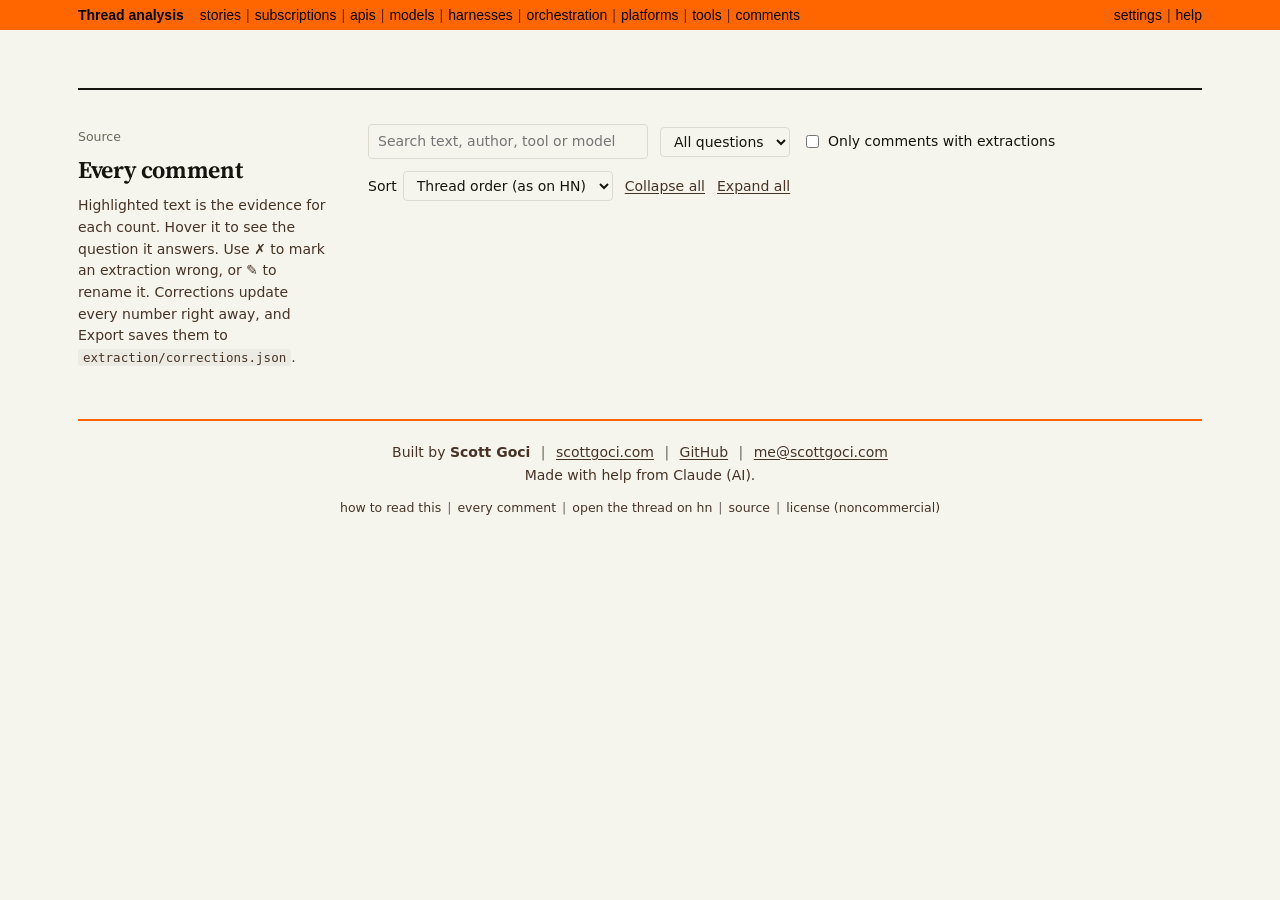
==== commit 643c1446: "Add snapshot time, icons and social preview, README guide, licenses - Record when the thread was sav" ====
--- a/report/index.html
+++ b/report/index.html
@@ -9,11 +9,16 @@
 <meta property="og:type" content="article">
 <meta property="og:title" content="Ask HN: What's your AI agentic setup? Answers, analyzed">
 <meta property="og:description" content="Subscriptions, models, harnesses, orchestration and platforms from the Nov 2026 Ask HN thread, grouped and counted, with every number traceable to a quote.">
-<meta name="twitter:card" content="summary">
+<meta name="twitter:card" content="summary_large_image">
 <meta name="twitter:title" content="Ask HN: What's your AI agentic setup? Answers, analyzed">
 <meta name="twitter:description" content="Subscriptions, models, harnesses, orchestration and platforms from the Nov 2026 Ask HN thread, grouped and counted.">
 <!--site-url-->
-<link rel="icon" href="data:image/svg+xml,%3Csvg xmlns='http://www.w3.org/2000/svg' viewBox='0 0 16 16'%3E%3Crect width='16' height='16' fill='%23ff6600'/%3E%3Ctext x='8' y='12.5' font-family='Verdana' font-size='11' font-weight='bold' fill='white' text-anchor='middle'%3EA%3C/text%3E%3C/svg%3E">
+<link rel="icon" href="favicon.ico" sizes="32x32">
+<link rel="icon" href="icon.svg" type="image/svg+xml">
+<link rel="apple-touch-icon" href="apple-touch-icon.png">
+<link rel="manifest" href="site.webmanifest">
+<meta name="theme-color" content="#ff6600">
+<meta name="apple-mobile-web-app-title" content="HN AI setups">
 <link rel="preconnect" href="https://fonts.googleapis.com">
 <link rel="preconnect" href="https://fonts.gstatic.com" crossorigin>
 <link rel="stylesheet" href="https://fonts.googleapis.com/css2?family=Source+Serif+4:ital,opsz,wght@0,8..60,400..700;1,8..60,400..700&display=swap">
@@ -64,6 +69,7 @@
   <header><h2 id="helpTitle">How to read this</h2><button class="x" data-close aria-label="Close">×</button></header>
   <section><h3>What this is</h3>
     <p>An analysis of every comment in the Ask HN thread “What's your current AI agentic setup?”. Almost nobody followed the question format, so an LLM read each comment and pulled out the tools, models and plans people mentioned. Every extraction keeps the verbatim quote it's based on, and every number links back to those quotes.</p>
+    <p data-captured hidden></p>
     <p class="by">Built by Scott Goci (<a data-utm href="https://scottgoci.com" target="_blank" rel="noopener">scottgoci.com</a>, <a href="https://github.com/scouttyg" target="_blank" rel="noopener">GitHub</a>, <a href="mailto:me@scottgoci.com">me@scottgoci.com</a>), with help from Claude (AI).</p></section>
   <section><h3>Charts</h3>
     <p>Every chart counts people, once each, however many comments they wrote. A top-level row's percentage is its share of everyone who described a setup (shown at the top of each question). An indented row's percentage is its share of the row above it, and “No further detail” is everyone who didn't say more. Click ▸ to expand a row, or click its name to read every quote behind it.</p></section>
@@ -116,7 +122,7 @@
   </section>
   <footer>
     <p class="credit">Built by <b>Scott Goci</b> <span class="pipe">|</span> <a data-utm href="https://scottgoci.com" target="_blank" rel="noopener">scottgoci.com</a> <span class="pipe">|</span> <a href="https://github.com/scouttyg" target="_blank" rel="noopener">GitHub</a> <span class="pipe">|</span> <a href="mailto:me@scottgoci.com">me@scottgoci.com</a><br>Made with help from Claude (AI).</p>
-    <p class="flinks"><button class="linkbtn" data-howto>how to read this</button><span class="pipe">|</span><a href="#comments">every comment</a><span class="pipe">|</span><a id="footThread" href="#">open the thread on hn</a></p>
+    <p class="flinks"><button class="linkbtn" data-howto>how to read this</button><span class="pipe">|</span><a href="#comments">every comment</a><span class="pipe">|</span><a id="footThread" href="#">open the thread on hn</a><span class="pipe">|</span><a href="https://github.com/scouttyg/hn-agentic-setups" target="_blank" rel="noopener">source</a><span class="pipe">|</span><a href="https://github.com/scouttyg/hn-agentic-setups/blob/main/LICENSE" target="_blank" rel="noopener">license (noncommercial)</a></p>
   </footer>
 </main>
 
